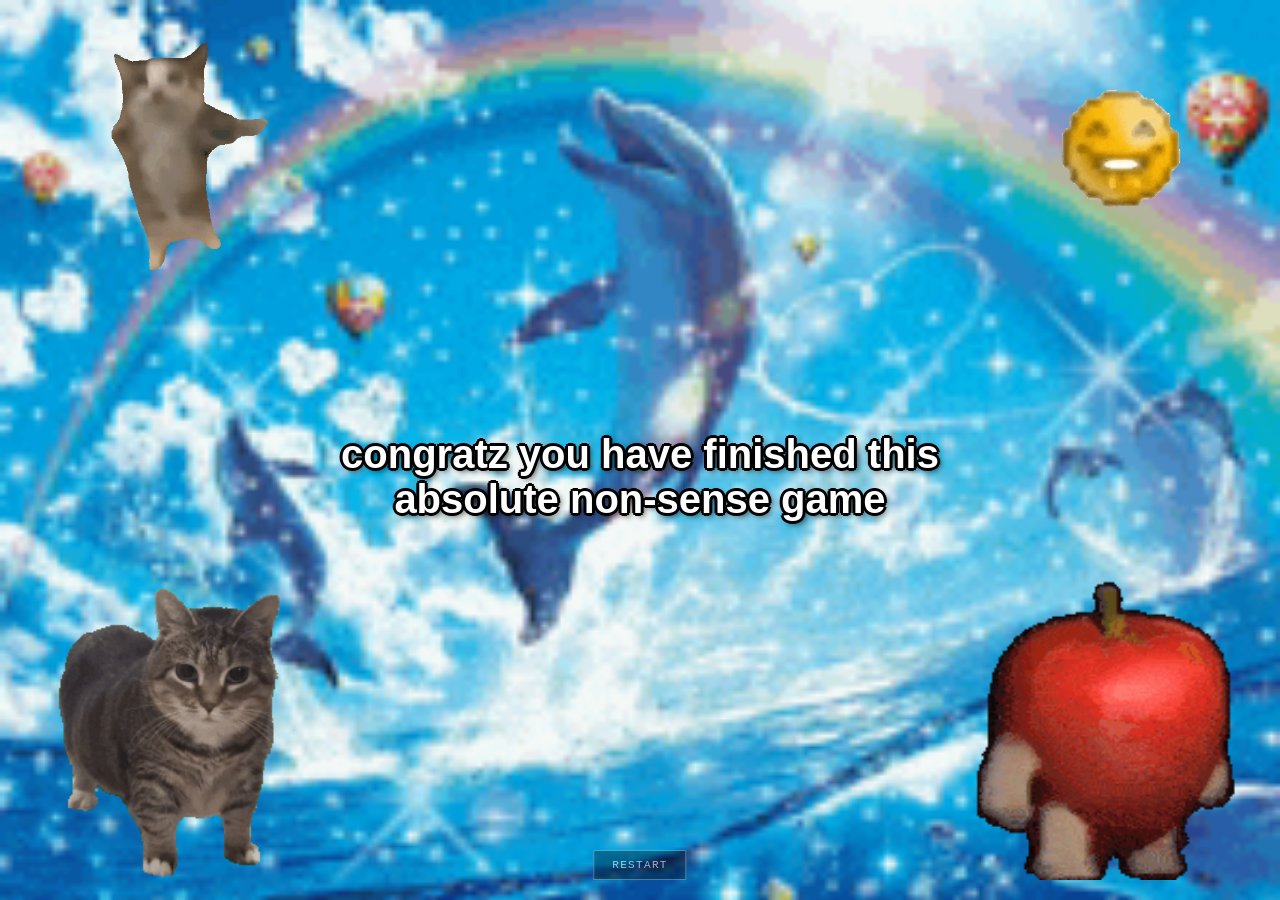
==== final.html @ da6a0c8b "Add files via upload" ====
<!DOCTYPE html>
<html>
<head>
  <meta charset="UTF-8">
  <meta name="viewport" content="width=device-width, initial-scale=1.0">
  <title>final</title>
  <link rel="stylesheet" href="style.css">

</head>
<body class="final-page">
  <h1 class="final-title">congratz you have finished this absolute non-sense game</h1>
  <img class="gif gif-topleft" src="images/fast-cat-cat-excited.gif">
  <img class="gif gif-topright" src="images/dancing-emoji.gif">
  <img class="gif gif-bottomright" src="images/meme.gif">
  <img class="gif gif-bottomleft" src="images/oia-uia.gif">
  <img class="gif-stage" src="images/happy-blingee.gif">

  <button id="restartButton" type="button">restart</button>
  <audio id="symphony" src="music/symphony.mp3" loop preload="auto"></audio>
  <script>
    const audio = document.getElementById("symphony");
    audio.volume = 0.4;
    audio.play().catch(() => {});
    document.addEventListener("click", () => audio.play().catch(() => {}), { once: true });
    document.getElementById("restartButton").addEventListener("click", () => {
      window.location.href = "index.html";
    });
  </script>
</body>
</html>
---- style.css ----
* {
  box-sizing: border-box;
}

:root {
  --ink: #dce8df;
  --muted: #718078;
  --line: #26352f;
  --accent: #b11226;
  --background: #000000;
  --mono: "SFMono-Regular", "Cascadia Code", "Liberation Mono", monospace;
  --display: Georgia, "Times New Roman", serif;
}

html,
body {
  min-width: 320px;
  min-height: 100%;
}

body {
  min-height: 100vh;
  margin: 0;
  overflow: hidden;
  color: var(--ink);
  background: var(--background);
  font-family: var(--mono);
  transition: background-color 180ms ease, color 180ms ease;
}

button,
input {
  font: inherit;
}

button {
  cursor: pointer;
}


.gif {
  position: fixed;
  pointer-events: none;
  z-index: 2;             
}

.gif-corner { bottom: 20px; right: 20px; width: 200px; }
.gif-center { top: 50%; left: 50%; transform: translate(-50%, -50%); width: 25vw; }
.gif { position: fixed; pointer-events: none; z-index: 1; }
.gif-topleft    { top: 20px;    left: 20px;  width: 300px; }
.gif-topright   { top: 20px;    right: 20px; width: 300px; }
.gif-bottomleft { bottom: 20px; left: 20px;  width: 300px; }
.gif-bottomright { bottom: 20px; right: 20px; width: 300px; }




body.is-glitching {
  position: relative;
  animation: vhs-shift 0.15s steps(2) infinite;
}


body.is-glitching::before,
body.is-glitching::after {
  content: "";
  position: fixed;
  top: 0; left: 0; width: 100%; height: 100%;
  pointer-events: none;
  z-index: 9999;
  opacity: 0.8;
}


body.is-glitching::before {
  background: inherit;
  box-shadow: -4px 0 0 rgba(0, 255, 255, 0.6);
  transform: translate(3px, -2px);
  mix-blend-mode: screen;
}


body.is-glitching::after {
  background: repeating-linear-gradient(
    0deg,
    transparent,
    transparent 2px,
    rgba(0, 0, 0, 0.4) 2px,
    rgba(0, 0, 0, 0.4) 4px
  );
  transform: translate(-3px, 2px);
}


@keyframes vhs-shift {
  0% { transform: translate(0, 0) skewX(0deg); }
  25% { transform: translate(-4px, 1px) skewX(1deg); }
  50% { transform: translate(4px, -1px) skewX(-1deg); }
  75% { transform: translate(-2px, -2px) skewX(0.5deg); }
  100% { transform: translate(0, 0) skewX(0deg); }
}



.entry {
  display: grid;
  min-height: 100vh;
  place-items: center;
  cursor: pointer;
}

.entry h1 {
  margin: 0;
  font-family: var(--display);
  font-size: clamp(22px, 12vw, 140px);
  font-weight: normal;
}

.entry-actions {
  width: min(390px, calc(100vw - 40px));
  margin-top: 45px;
  opacity: 0;
  transition: opacity 300ms ease;
}

.entry-actions.is-ready {
  opacity: 1;
}

.entry-actions > button {
  width: 100%;
  padding: 15px 18px;
  border: 1px solid var(--accent);
  color: var(--background);
  background: var(--accent);
  text-transform: lowercase;
}

#keyForm {
  display: flex;
  align-items: center;
  gap: 10px;
  margin-top: 25px;
  color: var(--accent);
  font-size: 11px;
}

#keyForm input {
  flex: 1;
  min-width: 0;
  padding: 10px 0;
  border: 0;
  border-bottom: 1px solid var(--line);
  outline: 0;
  color: var(--ink);
  background: transparent;
}

#keyForm button {
  border: 0;
  color: var(--accent);
  background: transparent;
}

#keyMessage {
  min-height: 15px;
  margin: 10px 0 0;
  color: var(--accent);
  font-size: 10px;
}

/* Color room */
.room {
  position: relative;
  min-height: 100vh;
  padding: 28px clamp(20px, 6vw, 80px);
}

#roomTitle {
  position: fixed;
  top: 28px;
  right: clamp(20px, 6vw, 80px);
  margin: 0;
  color: var(--accent);
  font-family: var(--display);
  font-size: clamp(20px, 3vw, 30px);
  font-weight: normal;
}

.sliders {
  position: absolute;
  top: 50%;
  left: 50%;
  display: grid;
  width: min(760px, calc(100vw - 40px));
  gap: 42px;
  transform: translate(-50%, -50%);
}

.slider-row {
  display: grid;
  grid-template-columns: 42px minmax(0, 1fr);
  align-items: center;
  gap: 20px;
  color: var(--accent);
}

.slider-row output {
  color: var(--ink);
  text-align: right;
}

input[type="range"] {
  width: 100%;
  height: 5px;
  accent-color: currentColor;
  cursor: ew-resize;
}

.slider-row.is-locked input[type="range"] {
  cursor: not-allowed;
  opacity: 0.35;
}

.color-preview {
  position: fixed;
  top: 75px;
  right: clamp(20px, 6vw, 80px);
  width: 48px;
  height: 48px;
  padding: 3px;
  border: 1px solid var(--accent);
  background: var(--background);
  cursor: pointer;
}

.rgb-form {
  position: fixed;
  bottom: 18px;
  left: 50%;
  width: min(760px, calc(100vw - 40px));
  transform: translateX(-50%);
}

.rgb-inputs {
  display: grid;
  grid-template-columns: 1fr 1fr 1fr auto;
  gap: 14px;
}

.rgb-inputs input {
  width: 100%;
  min-width: 0;
  padding: 14px 12px;
  border: 1px solid var(--line);
  outline: 0;
  color: var(--ink);
  background: transparent;
}

.rgb-inputs input:focus {
  border-color: var(--accent);
}

.rgb-inputs button,
.next-button {
  padding: 0 18px;
  border: 1px solid var(--accent);
  color: var(--accent);
  background: transparent;
  font-size: 10px;
  letter-spacing: 0.12em;
  text-transform: uppercase;
}

.next-button {
  position: fixed;
  bottom: 90px;
  left: 50%;
  min-height: 45px;
  transform: translateX(-50%);
}

.wait-message {
  position: fixed;
  top: 50%;
  left: 50%;
  margin: 110px 0 0;
  color: var(--accent);
  font-family: var(--mono);
  font-size: 22px;
  transform: translateX(-50%);
}

.is-hidden {
  display: none;
}

/* Eye room */
#eyes {
  position: fixed;
  inset: 0;
  width: 100vw;
  height: 100vh;
  background: #030303;
}

#eyeCanvas {
  display: block;
  width: 100vw;
  height: 100vh;
  
}

.eye-hint {
  position: fixed;
  top: 50%;
  left: 50%;
  z-index: 2;
  margin: 0;
  color: var(--ink);
  font-family: var(--display);
  font-size: clamp(42px, 8vw, 92px);
  font-weight: normal;
  pointer-events: none;
  text-align: center;
  transform: translate(-50%, -50%);
}

/* Final room */
.final-room {
  min-height: 100vh;
  background: #121212;
}

.final-reveal {
  position: fixed;
  inset: 0;
  overflow: hidden;
}

#revealCanvas {
  display: block;
  width: 100vw;
  height: 100vh;
  
}

.back-button {
  position: fixed;
  bottom: 28px;
  left: 50%;
  z-index: 2;
  padding: 12px 18px;
  border: 1px solid #ffffff;
  color: #ffffff;
  background: rgba(0, 0, 0, 0.65);
  font-family: var(--mono);
  font-size: 11px;
  transform: translateX(-50%);
}

.back-button:hover {
  color: #000000;
  background: #ffffff;
}

.reveal-instruction {
  position: fixed;
  z-index: 2;
  top: 28px;
  left: 50%;
  color: var(--ink);
  font-family: var(--mono);
  font-size: 22px;
  text-transform: lowercase;
  transform: translateX(-50%);
}

@media (max-width: 680px) {
  #roomTitle {
    top: 22px;
    right: 20px;
  }

  .color-preview {
    top: 60px;
    right: 20px;
    width: 40px;
    height: 40px;
  }

  .slider-row {
    grid-template-columns: 30px minmax(0, 1fr);
    gap: 10px;
  }

  .rgb-inputs {
    grid-template-columns: 1fr 1fr 1fr;
    gap: 8px;
  }

  .rgb-inputs button {
    grid-column: 1 / -1;
    min-height: 44px;
  }
}


body.final-page {
  background: #000;
  margin: 0;
}
.final-title {
  position: fixed;
  top: 50%;
  left: 50%;
  transform: translate(-50%, -50%);
  z-index: 2;
  
  
  font-family: 'Comic Sans MS', 'Arial Rounded MT Bold', 'Chalkboard SE', sans-serif;
  font-size: 2.5rem;
  font-weight: bold;
  color: #ffffff;
  text-align: center;
  
 
  text-shadow: 
    -2px -2px 0 #000,  
     2px -2px 0 #000,
    -2px  2px 0 #000,
     2px  2px 0 #000,
    -3px  0px 0 #000,
     3px  0px 0 #000,
     0px -3px 0 #000,
     0px  3px 0 #000,
     3px  3px 6px rgba(0, 0, 0, 0.8);
  
  pointer-events: none;
}

.gif-stage {
  z-index: 0;
  position: fixed;
  inset: 0;
  width: 100vw;
  height: 100vh;
  object-fit: cover;
  object-position: top;
}

#restartButton {
  position: fixed;
  bottom: 20px;
  left: 50%;
  transform: translateX(-50%);
  padding: 8px 18px;
  border: 1px solid rgba(255, 255, 255, 0.5);
  color: #fff;
  background: rgba(0, 0, 0, 0.5);
  font-family: var(--mono);
  font-size: 11px;
  letter-spacing: 0.12em;
  text-transform: uppercase;
  opacity: 0.6;
  cursor: pointer;
  transition: opacity 200ms ease, background 200ms ease;
}

#restartButton:hover {
  opacity: 1;
  background: rgba(0, 0, 0, 0.8);
}
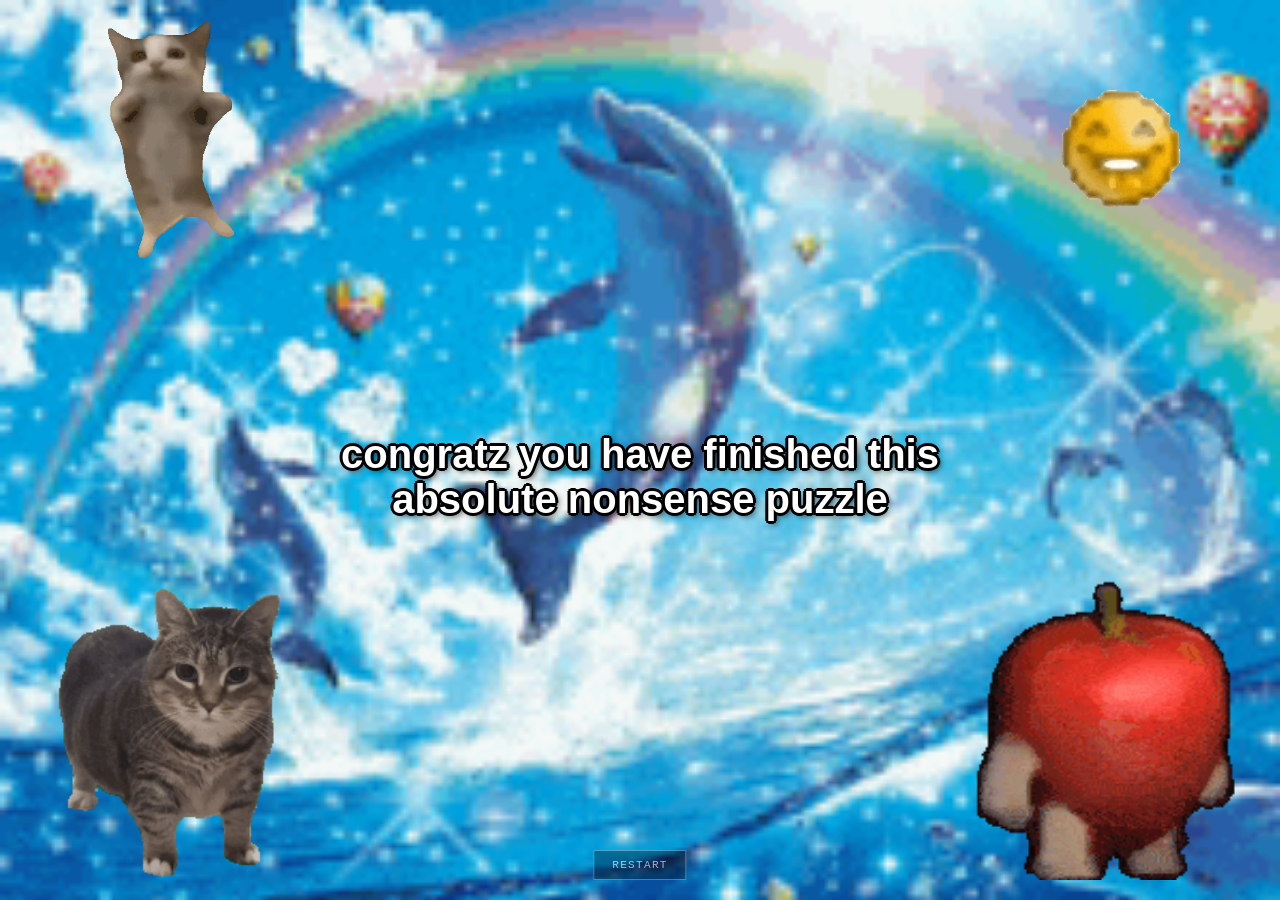
==== commit a7fb3a93: "Add files via upload" ====
--- a/final.html
+++ b/final.html
@@ -8,15 +8,15 @@
   <link rel="stylesheet" href="style.css">
 
 </head>
-<body class="final-page">
-  <h1 class="final-title">congratz you have finished this absolute non-sense game</h1>
+<body>
+  <h1 class="final-title">congratz you have finished this absolute nonsense puzzle</h1>
   <img class="gif gif-topleft" src="images/fast-cat-cat-excited.gif">
   <img class="gif gif-topright" src="images/dancing-emoji.gif">
   <img class="gif gif-bottomright" src="images/meme.gif">
   <img class="gif gif-bottomleft" src="images/oia-uia.gif">
   <img class="gif-stage" src="images/happy-blingee.gif">
 
-  <button id="restartButton" type="button">restart</button>
+  <button class="restart-button" id="restartButton" type="button">restart</button>
   <audio id="symphony" src="music/symphony.mp3" loop preload="auto"></audio>
   <script>
     const audio = document.getElementById("symphony");
--- a/style.css
+++ b/style.css
@@ -4,7 +4,6 @@
 
 :root {
   --ink: #dce8df;
-  --muted: #718078;
   --line: #26352f;
   --accent: #b11226;
   --background: #000000;
@@ -12,12 +11,6 @@
   --display: Georgia, "Times New Roman", serif;
 }
 
-html,
-body {
-  min-width: 320px;
-  min-height: 100%;
-}
-
 body {
   min-height: 100vh;
   margin: 0;
@@ -37,40 +30,31 @@
   cursor: pointer;
 }
 
-
-.gif {
-  position: fixed;
+.gif,
+.gif-stage {
   pointer-events: none;
-  z-index: 2;             
-}
-
-.gif-corner { bottom: 20px; right: 20px; width: 200px; }
-.gif-center { top: 50%; left: 50%; transform: translate(-50%, -50%); width: 25vw; }
-.gif { position: fixed; pointer-events: none; z-index: 1; }
-.gif-topleft    { top: 20px;    left: 20px;  width: 300px; }
-.gif-topright   { top: 20px;    right: 20px; width: 300px; }
-.gif-bottomleft { bottom: 20px; left: 20px;  width: 300px; }
+  position: fixed;
+}
+
+.gif { z-index: 1; }
+.gif-topleft { top: 20px; left: 20px; width: 300px; }
+.gif-topright { top: 20px; right: 20px; width: 300px; }
+.gif-bottomleft { bottom: 20px; left: 20px; width: 300px; }
 .gif-bottomright { bottom: 20px; right: 20px; width: 300px; }
 
-
-
-
 body.is-glitching {
-  position: relative;
   animation: vhs-shift 0.15s steps(2) infinite;
 }
-
 
 body.is-glitching::before,
 body.is-glitching::after {
   content: "";
   position: fixed;
-  top: 0; left: 0; width: 100%; height: 100%;
+  inset: 0;
   pointer-events: none;
   z-index: 9999;
   opacity: 0.8;
 }
-
 
 body.is-glitching::before {
   background: inherit;
@@ -78,7 +62,6 @@
   transform: translate(3px, -2px);
   mix-blend-mode: screen;
 }
-
 
 body.is-glitching::after {
   background: repeating-linear-gradient(
@@ -91,7 +74,6 @@
   transform: translate(-3px, 2px);
 }
 
-
 @keyframes vhs-shift {
   0% { transform: translate(0, 0) skewX(0deg); }
   25% { transform: translate(-4px, 1px) skewX(1deg); }
@@ -100,11 +82,8 @@
   100% { transform: translate(0, 0) skewX(0deg); }
 }
 
-
-
 .entry {
   display: grid;
-  min-height: 100vh;
   place-items: center;
   cursor: pointer;
 }
@@ -133,6 +112,7 @@
   border: 1px solid var(--accent);
   color: var(--background);
   background: var(--accent);
+  font-size: 18px;
   text-transform: lowercase;
 }
 
@@ -142,7 +122,7 @@
   gap: 10px;
   margin-top: 25px;
   color: var(--accent);
-  font-size: 11px;
+  font-size: 18px;
 }
 
 #keyForm input {
@@ -172,11 +152,10 @@
 /* Color room */
 .room {
   position: relative;
-  min-height: 100vh;
   padding: 28px clamp(20px, 6vw, 80px);
 }
 
-#roomTitle {
+.room-title {
   position: fixed;
   top: 28px;
   right: clamp(20px, 6vw, 80px);
@@ -287,7 +266,6 @@
   left: 50%;
   margin: 110px 0 0;
   color: var(--accent);
-  font-family: var(--mono);
   font-size: 22px;
   transform: translateX(-50%);
 }
@@ -296,27 +274,22 @@
   display: none;
 }
 
-/* Eye room */
-#eyes {
+
+.eyes-room {
   position: fixed;
   inset: 0;
-  width: 100vw;
-  height: 100vh;
   background: #030303;
 }
 
-#eyeCanvas {
+.eye-canvas,
+.reveal-canvas,
+.gif-stage {
   display: block;
   width: 100vw;
   height: 100vh;
-  
 }
 
 .eye-hint {
-  position: fixed;
-  top: 50%;
-  left: 50%;
-  z-index: 2;
   margin: 0;
   color: var(--ink);
   font-family: var(--display);
@@ -324,12 +297,10 @@
   font-weight: normal;
   pointer-events: none;
   text-align: center;
-  transform: translate(-50%, -50%);
-}
-
-/* Final room */
+}
+
+
 .final-room {
-  min-height: 100vh;
   background: #121212;
 }
 
@@ -337,13 +308,6 @@
   position: fixed;
   inset: 0;
   overflow: hidden;
-}
-
-#revealCanvas {
-  display: block;
-  width: 100vw;
-  height: 100vh;
-  
 }
 
 .back-button {
@@ -355,7 +319,6 @@
   border: 1px solid #ffffff;
   color: #ffffff;
   background: rgba(0, 0, 0, 0.65);
-  font-family: var(--mono);
   font-size: 11px;
   transform: translateX(-50%);
 }
@@ -371,14 +334,13 @@
   top: 28px;
   left: 50%;
   color: var(--ink);
-  font-family: var(--mono);
   font-size: 22px;
   text-transform: lowercase;
   transform: translateX(-50%);
 }
 
 @media (max-width: 680px) {
-  #roomTitle {
+  .room-title {
     top: 22px;
     right: 20px;
   }
@@ -407,25 +369,21 @@
 }
 
 
-body.final-page {
-  background: #000;
-  margin: 0;
-}
-.final-title {
+.final-title,
+.eye-hint {
   position: fixed;
   top: 50%;
   left: 50%;
   transform: translate(-50%, -50%);
   z-index: 2;
-  
-  
+}
+
+.final-title {
   font-family: 'Comic Sans MS', 'Arial Rounded MT Bold', 'Chalkboard SE', sans-serif;
   font-size: 2.5rem;
   font-weight: bold;
   color: #ffffff;
   text-align: center;
-  
- 
   text-shadow: 
     -2px -2px 0 #000,  
      2px -2px 0 #000,
@@ -436,21 +394,17 @@
      0px -3px 0 #000,
      0px  3px 0 #000,
      3px  3px 6px rgba(0, 0, 0, 0.8);
-  
   pointer-events: none;
 }
 
 .gif-stage {
   z-index: 0;
-  position: fixed;
   inset: 0;
-  width: 100vw;
-  height: 100vh;
   object-fit: cover;
   object-position: top;
 }
 
-#restartButton {
+.restart-button {
   position: fixed;
   bottom: 20px;
   left: 50%;
@@ -464,11 +418,10 @@
   letter-spacing: 0.12em;
   text-transform: uppercase;
   opacity: 0.6;
-  cursor: pointer;
   transition: opacity 200ms ease, background 200ms ease;
 }
 
-#restartButton:hover {
+.restart-button:hover {
   opacity: 1;
   background: rgba(0, 0, 0, 0.8);
 }
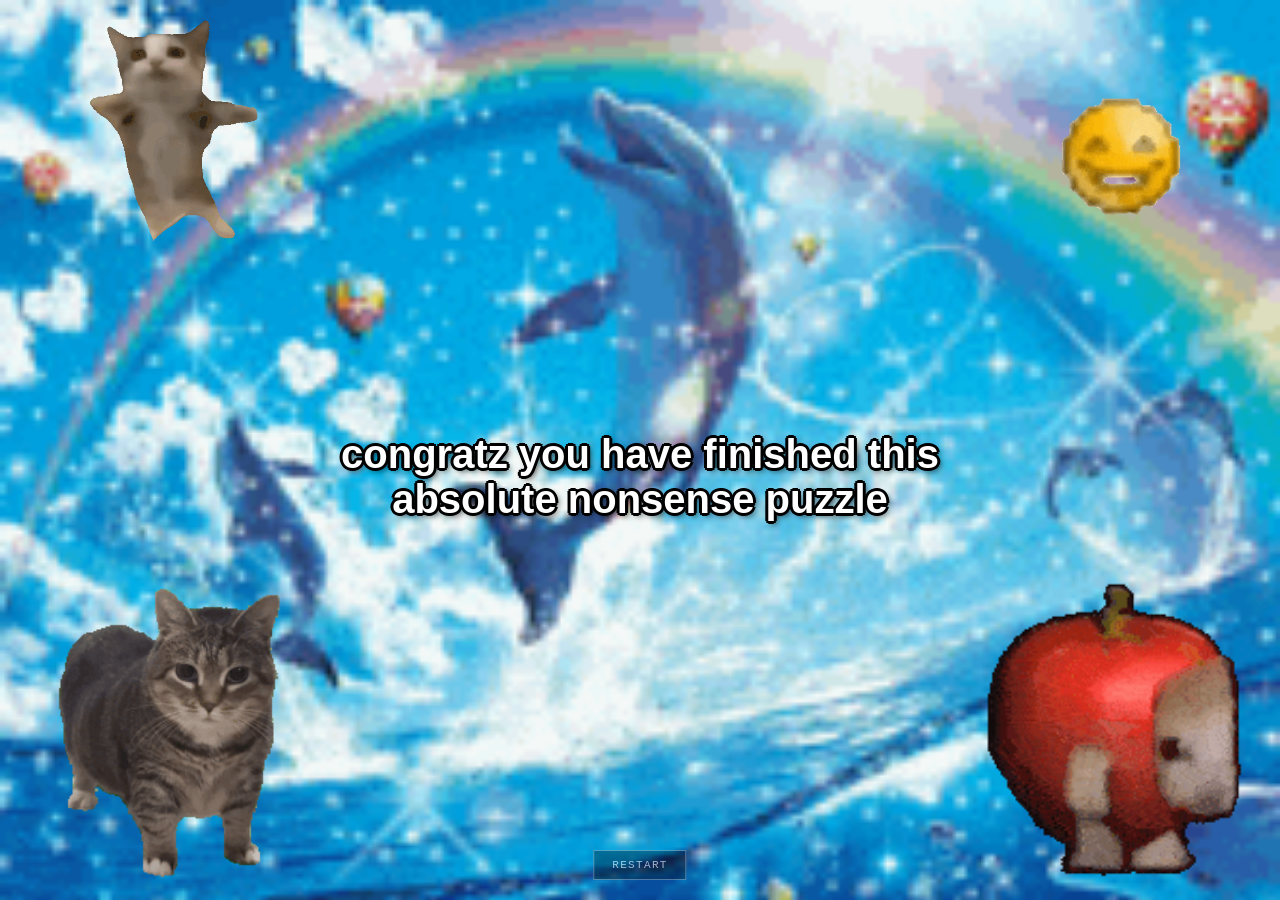
==== commit b0fbbf93: "Add files via upload" ====
--- a/final.html
+++ b/final.html
@@ -6,6 +6,7 @@
   <meta name="viewport" content="width=device-width, initial-scale=1.0">
   <title>final</title>
   <link rel="stylesheet" href="style.css">
+  <link rel="icon" type="image/png" href="images/hand-cursor.png">
 
 </head>
 <body>
--- a/style.css
+++ b/style.css
@@ -1,5 +1,12 @@
 * {
   box-sizing: border-box;
+  cursor: url("images/hand-cursor.png") 0 0, auto;
+}
+
+html,
+body,
+body * {
+  cursor: url("images/hand-cursor.png") 0 0, auto !important;
 }
 
 :root {
@@ -24,10 +31,6 @@
 button,
 input {
   font: inherit;
-}
-
-button {
-  cursor: pointer;
 }
 
 .gif,
@@ -85,14 +88,15 @@
 .entry {
   display: grid;
   place-items: center;
-  cursor: pointer;
 }
 
 .entry h1 {
   margin: 0;
   font-family: var(--display);
-  font-size: clamp(22px, 12vw, 140px);
+  font-size: clamp(16px, 3vw, 28px);
   font-weight: normal;
+  line-height: 1.3;
+  text-align: center;
 }
 
 .entry-actions {
@@ -152,6 +156,7 @@
 /* Color room */
 .room {
   position: relative;
+  min-height: 100vh;
   padding: 28px clamp(20px, 6vw, 80px);
 }
 
@@ -193,11 +198,9 @@
   width: 100%;
   height: 5px;
   accent-color: currentColor;
-  cursor: ew-resize;
 }
 
 .slider-row.is-locked input[type="range"] {
-  cursor: not-allowed;
   opacity: 0.35;
 }
 
@@ -210,7 +213,6 @@
   padding: 3px;
   border: 1px solid var(--accent);
   background: var(--background);
-  cursor: pointer;
 }
 
 .rgb-form {
